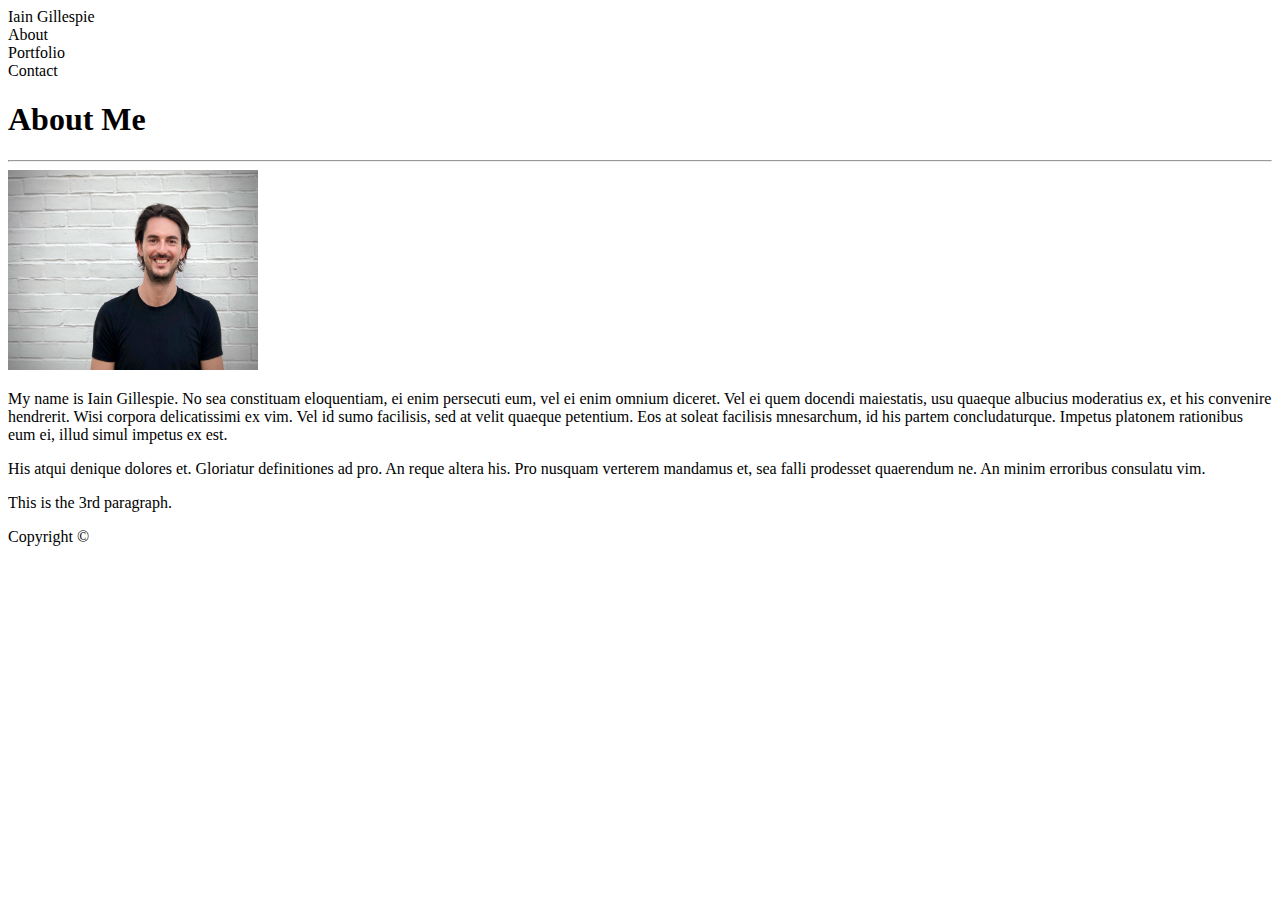
==== index.html @ 8ad20187 "html files updated" ====
<!DOCTYPE html>
<html>

<head>
<title>Iain Gillespie - Portfolio</title>
<link rel="stylesheet" type="text/css" href="assets/css/style.css"
</head>

<body>

<section id="topbar">

    <div id="name">Iain Gillespie</div>

    <div id="about">About</div>
    <div id="portfolio">Portfolio</div>
    <div id="contact">Contact</div>

</section>


<section id="container">

    <section id="aboutframe">

    <h1>About Me</h1>
    <hr>

    <div id="profilepic">
    <img src="assets/images/Profile-Picture.jpg" style="width: 250px; height: 200px;">
    </div>

    <p>My name is Iain Gillespie. No sea constituam eloquentiam, ei enim persecuti eum, vel ei enim omnium diceret. Vel ei quem docendi maiestatis, usu quaeque albucius moderatius ex, et his convenire hendrerit. Wisi corpora delicatissimi ex vim. Vel id sumo facilisis, sed at velit quaeque petentium. Eos at soleat facilisis mnesarchum, id his partem concludaturque. Impetus platonem rationibus eum ei, illud simul impetus ex est. </p>
    
    <p>His atqui denique dolores et. Gloriatur definitiones ad pro. An reque altera his. Pro nusquam verterem mandamus et, sea falli prodesset quaerendum ne. An minim erroribus consulatu vim. </p>

    <p>This is the 3rd paragraph.</p>

    </section>

</section>

<div id="bottom"></div>

<footer>Copyright &copy</footer>

</body>

</html>
---- assets/css/style.css ----
#container {
    background-image: images/subtle_grunge.png
}
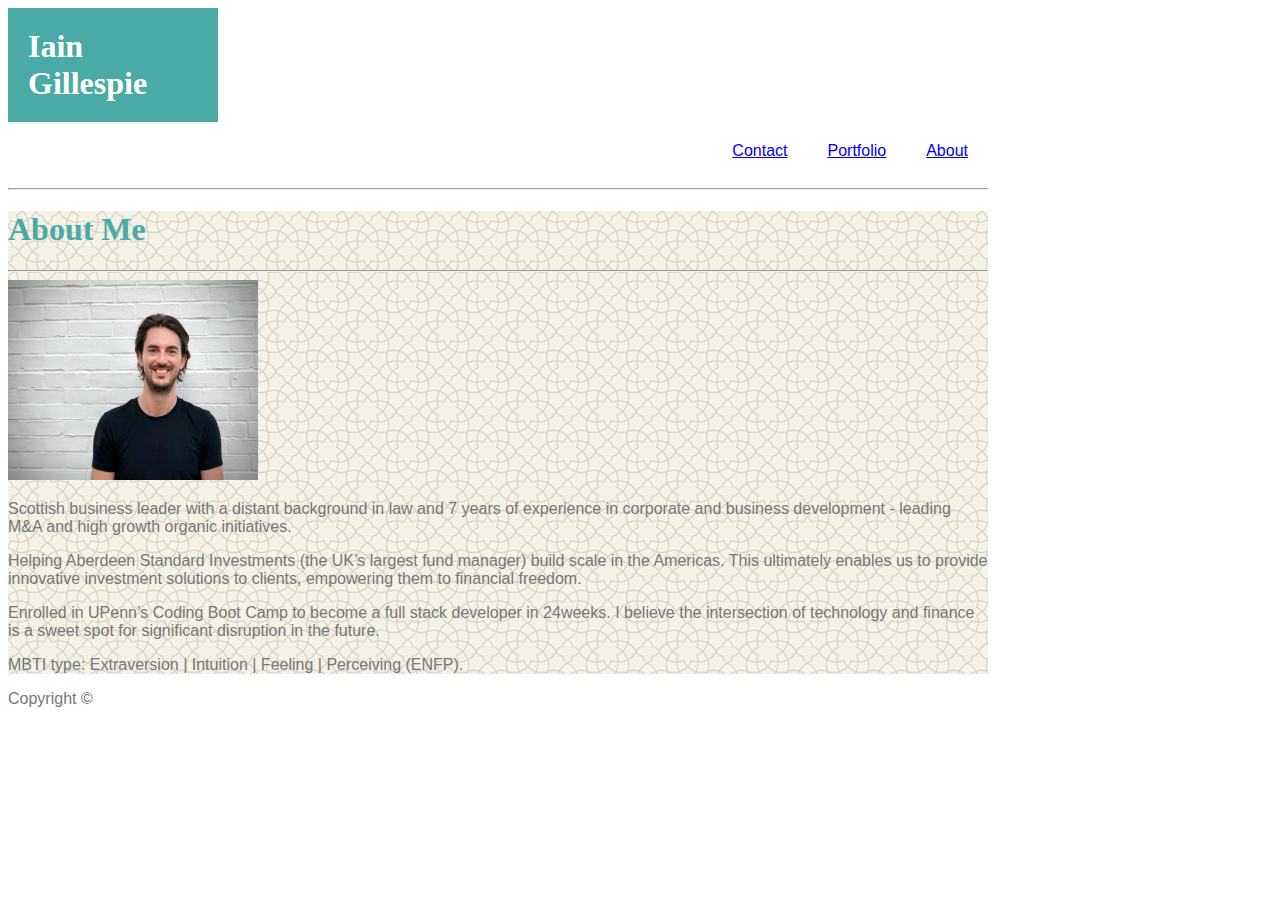
==== commit 3b84a87d: "start of css" ====
--- a/index.html
+++ b/index.html
@@ -10,31 +10,38 @@
 
 <section id="topbar">
 
-    <div id="name">Iain Gillespie</div>
+    <h1 id="name">Iain Gillespie</h1>
 
-    <div id="about">About</div>
-    <div id="portfolio">Portfolio</div>
-    <div id="contact">Contact</div>
+    <ol class="reference">
+       <li> <a href="index.html">About</a> </li>
 
+        <li> <a href="portfolio.html">Portfolio</a> </li>
+
+        <li> <a href="contact.html">Contact</a> </li>
+    </ol>
+    
 </section>
 
+<hr>
 
 <section id="container">
 
     <section id="aboutframe">
 
-    <h1>About Me</h1>
+    <h1 id="aboutme">About Me</h1>
     <hr>
 
     <div id="profilepic">
     <img src="assets/images/Profile-Picture.jpg" style="width: 250px; height: 200px;">
     </div>
 
-    <p>My name is Iain Gillespie. No sea constituam eloquentiam, ei enim persecuti eum, vel ei enim omnium diceret. Vel ei quem docendi maiestatis, usu quaeque albucius moderatius ex, et his convenire hendrerit. Wisi corpora delicatissimi ex vim. Vel id sumo facilisis, sed at velit quaeque petentium. Eos at soleat facilisis mnesarchum, id his partem concludaturque. Impetus platonem rationibus eum ei, illud simul impetus ex est. </p>
-    
-    <p>His atqui denique dolores et. Gloriatur definitiones ad pro. An reque altera his. Pro nusquam verterem mandamus et, sea falli prodesset quaerendum ne. An minim erroribus consulatu vim. </p>
+    <p>Scottish business leader with a distant background in law and 7 years of experience in corporate and business development - leading M&ampA and high growth organic initiatives. </p>
 
-    <p>This is the 3rd paragraph.</p>
+    <p>Helping Aberdeen Standard Investments (the UK’s largest fund manager) build scale in the Americas. This ultimately enables us to provide innovative investment solutions to clients, empowering them to financial freedom. </p>
+            
+    <p>Enrolled in UPenn’s Coding Boot Camp to become a full stack developer in 24weeks. I believe the intersection of technology and finance is a sweet spot for significant disruption in the future. </p>
+            
+    <p>MBTI type: Extraversion | Intuition | Feeling | Perceiving (ENFP). </p>
 
     </section>
 
--- a/assets/css/style.css
+++ b/assets/css/style.css
@@ -1,3 +1,52 @@
-#container {
-    background-image: images/subtle_grunge.png
+body {
+    font-family: Arial, Helvetica, sans-serif;
+    color: #777777;
+    width: 980px;
+}
+
+h1 {
+    font-family: Georgia, 'Times New Roman', Times, serif;
+
+}
+
+#name {
+    color: #ffffff;
+    background-color: #4aaaa5;
+    margin: 0px;
+    padding: 20px;
+    width: 170px;
+
+}
+
+
+
+ol {
+    list-style-type: none;
+    margin: 0;
+    padding: 0;
+    overflow: hidden;
+
+}
+
+li {
+    display: inline;
+    float: right;
+    padding: 20px;
+    text-align: center;
+
+}
+
+li a {
+    display: block;
+    background-color: #ffffff
+}
+
+#container{
+    background-image: url(/assets/images/oriental.png);
+    background-color: aqua;
+    
+}
+
+#aboutme{
+    color: #4aaaa5;
 }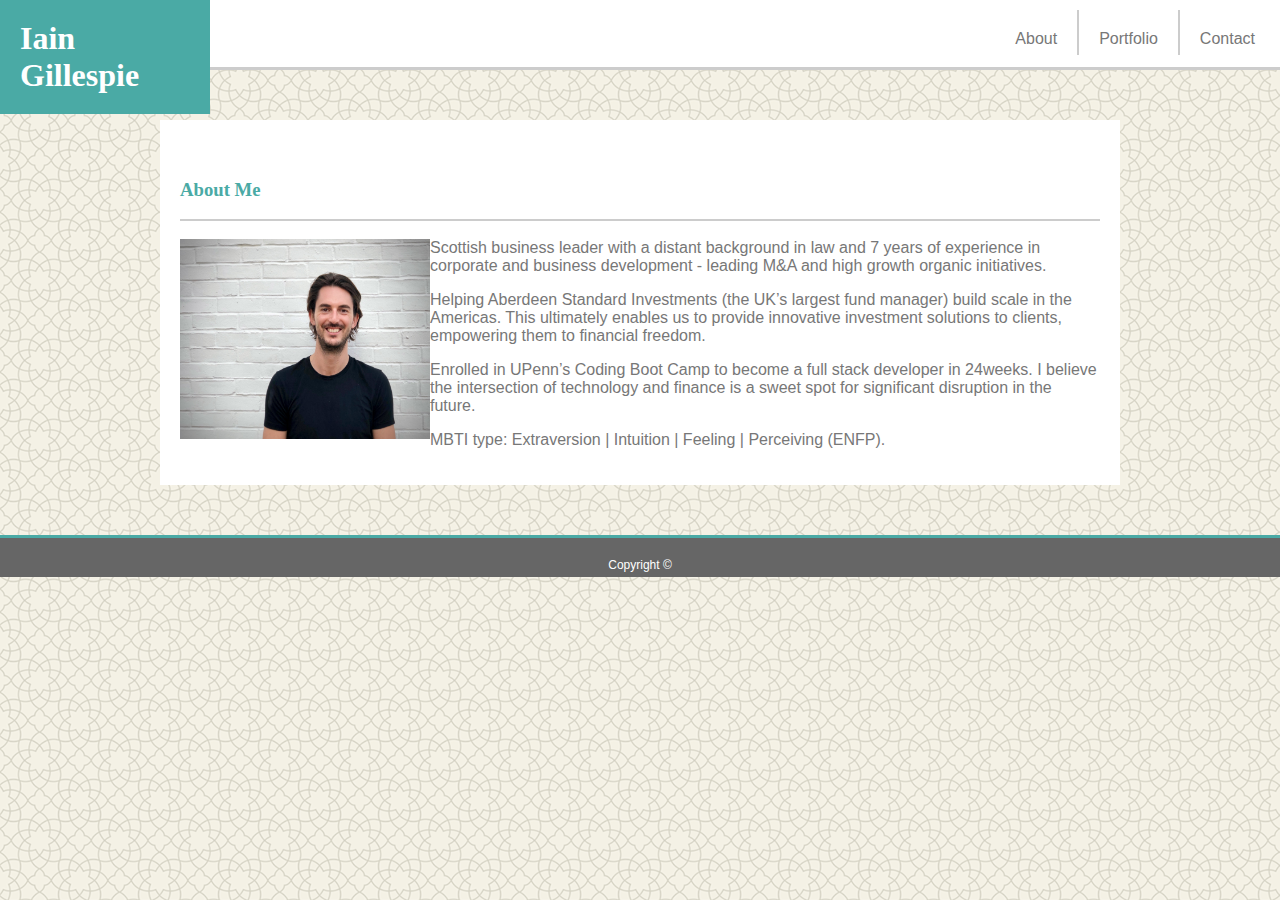
==== commit 02d12766: "updated stylesheet and contact page" ====
--- a/index.html
+++ b/index.html
@@ -8,40 +8,41 @@
 
 <body>
 
+<div class="wrapper">
+
+
 <section id="topbar">
 
     <h1 id="name">Iain Gillespie</h1>
 
     <ol class="reference">
-       <li> <a href="index.html">About</a> </li>
+       <li id="about"> <a href="index.html">About</a> </li>
 
-        <li> <a href="portfolio.html">Portfolio</a> </li>
+        <li id="portfolio"> <a href="portfolio.html">Portfolio</a> </li>
 
-        <li> <a href="contact.html">Contact</a> </li>
+        <li id="contact"> <a href="contact.html">Contact</a> </li>
     </ol>
     
 </section>
 
-<hr>
-
 <section id="container">
 
-    <section id="aboutframe">
+    <section class=frame id="aboutframe">
 
-    <h1 id="aboutme">About Me</h1>
+    <h3>About Me</h3>
     <hr>
-
+    <br>
     <div id="profilepic">
     <img src="assets/images/Profile-Picture.jpg" style="width: 250px; height: 200px;">
     </div>
 
-    <p>Scottish business leader with a distant background in law and 7 years of experience in corporate and business development - leading M&ampA and high growth organic initiatives. </p>
+    <p1>   Scottish business leader with a distant background in law and 7 years of experience in corporate and business development - leading M&ampA and high growth organic initiatives. </p>
 
-    <p>Helping Aberdeen Standard Investments (the UK’s largest fund manager) build scale in the Americas. This ultimately enables us to provide innovative investment solutions to clients, empowering them to financial freedom. </p>
+    <p2>   Helping Aberdeen Standard Investments (the UK’s largest fund manager) build scale in the Americas. This ultimately enables us to provide innovative investment solutions to clients, empowering them to financial freedom. </p>
             
-    <p>Enrolled in UPenn’s Coding Boot Camp to become a full stack developer in 24weeks. I believe the intersection of technology and finance is a sweet spot for significant disruption in the future. </p>
+    <p3>   Enrolled in UPenn’s Coding Boot Camp to become a full stack developer in 24weeks. I believe the intersection of technology and finance is a sweet spot for significant disruption in the future. </p>
             
-    <p>MBTI type: Extraversion | Intuition | Feeling | Perceiving (ENFP). </p>
+    <p4>   MBTI type: Extraversion | Intuition | Feeling | Perceiving (ENFP). </p>
 
     </section>
 
@@ -49,7 +50,11 @@
 
 <div id="bottom"></div>
 
-<footer>Copyright &copy</footer>
+<footer>
+    <div id="footerteal"></div>
+    Copyright &copy</footer>
+
+</div>
 
 </body>
 
--- a/assets/css/style.css
+++ b/assets/css/style.css
@@ -1,13 +1,32 @@
 body {
     font-family: Arial, Helvetica, sans-serif;
     color: #777777;
-    width: 980px;
+    background-image: url("oriental.png");
+    padding: 0;
+    margin: 0;
+    /* width: 980px; */
 }
 
 h1 {
     font-family: Georgia, 'Times New Roman', Times, serif;
+}
 
+hr{
+    margin: 0;
+    border: none;
+    height: 2px;
+    background-color: #cccccc;
 }
+
+#topbar {
+    background-color: #ffffff;
+    margin: 0 auto;
+    padding: 0;
+    padding-right: 5px;
+    height: 67px;
+    border-bottom: 3px solid #cccccc;
+}
+
 
 #name {
     color: #ffffff;
@@ -15,38 +34,154 @@
     margin: 0px;
     padding: 20px;
     width: 170px;
-
+    border: #cccccc 1px;
+    float: left;
 }
-
-
 
 ol {
     list-style-type: none;
     margin: 0;
-    padding: 0;
+    padding-top: 10px;
     overflow: hidden;
-
+    float: right;
 }
 
 li {
     display: inline;
-    float: right;
+    float: left;
     padding: 20px;
     text-align: center;
-
+    font-family: Arial, Helvetica, sans-serif;
+    color: #777777;  
 }
 
 li a {
     display: block;
-    background-color: #ffffff
+    background-color: #ffffff;
+    text-decoration: none;
+    font-family: Arial, Helvetica, sans-serif;
+    color: #777777;
+}
+
+#about {
+    border-right: 2px solid #cccccc;
+    height: 5px;
+}
+
+#portfolio {
+    border-right: 2px solid #cccccc;
+    height: 5px;
 }
 
 #container{
-    background-image: url(/assets/images/oriental.png);
-    background-color: aqua;
-    
+    background-image: url(oriental.png);
+    width: 960px;
+    margin: 0px auto;  
+    padding: 0;
 }
 
-#aboutme{
+.frame{
+    background-color: #ffffff;
+    overflow: auto;
+    padding: 20px;
+    margin-top: 50px;
+    margin-bottom: 50px;
+    height: auto;
+}
+
+h3{
     color: #4aaaa5;
-}+    padding-top: 20px;
+    font-family: Georgia, 'Times New Roman', Times, serif;
+}
+
+#profilepic {
+    float: left
+}
+
+p {
+    line-height: 150%;
+    padding-left: 10px;
+}
+
+footer {
+    background-color: #666666;
+    text-align: center;
+    color: #ffffff;
+    font-size: 12px;
+    padding-top: 20px;
+    padding-bottom: 5px;
+    border-top: 3px solid #4aaaa5;
+    position: relative bottom
+}
+
+input {
+    width: 100%;
+    padding: 12px 20px;
+    margin: 8px 0;
+    box-sizing: border-box;
+}
+
+#message {
+    height: 200px;
+}
+
+#submit {
+    width: 170px;
+    background-color: #4aaaa5;
+    color: #ffffff;  
+}
+
+#hangman {
+    float: left;
+}
+
+#rpggame {
+    float: right;
+
+}
+
+#triviagame {
+    float: right;
+
+}
+
+#widget {
+    float: right;
+
+}
+
+img {
+    height: 200px;
+    width: 200px;
+
+}
+
+.imgcontatiner {
+    position: relative;
+    text-align: center;
+    color: white;
+}
+/* /* 
+div.gallery {
+    margin: 5px;
+    border: 1px solid #ccc;
+    float: left;
+    width: 180px;
+}
+
+div.gallery:hover {
+    border: 1px solid #777;
+}
+
+div.gallery img {
+    width: 100%;
+    height: auto;
+}
+
+div.desc {
+    padding: 15px;
+
+    /* text-align: center; 
+    
+    This was part of the portfolio test meathod */
